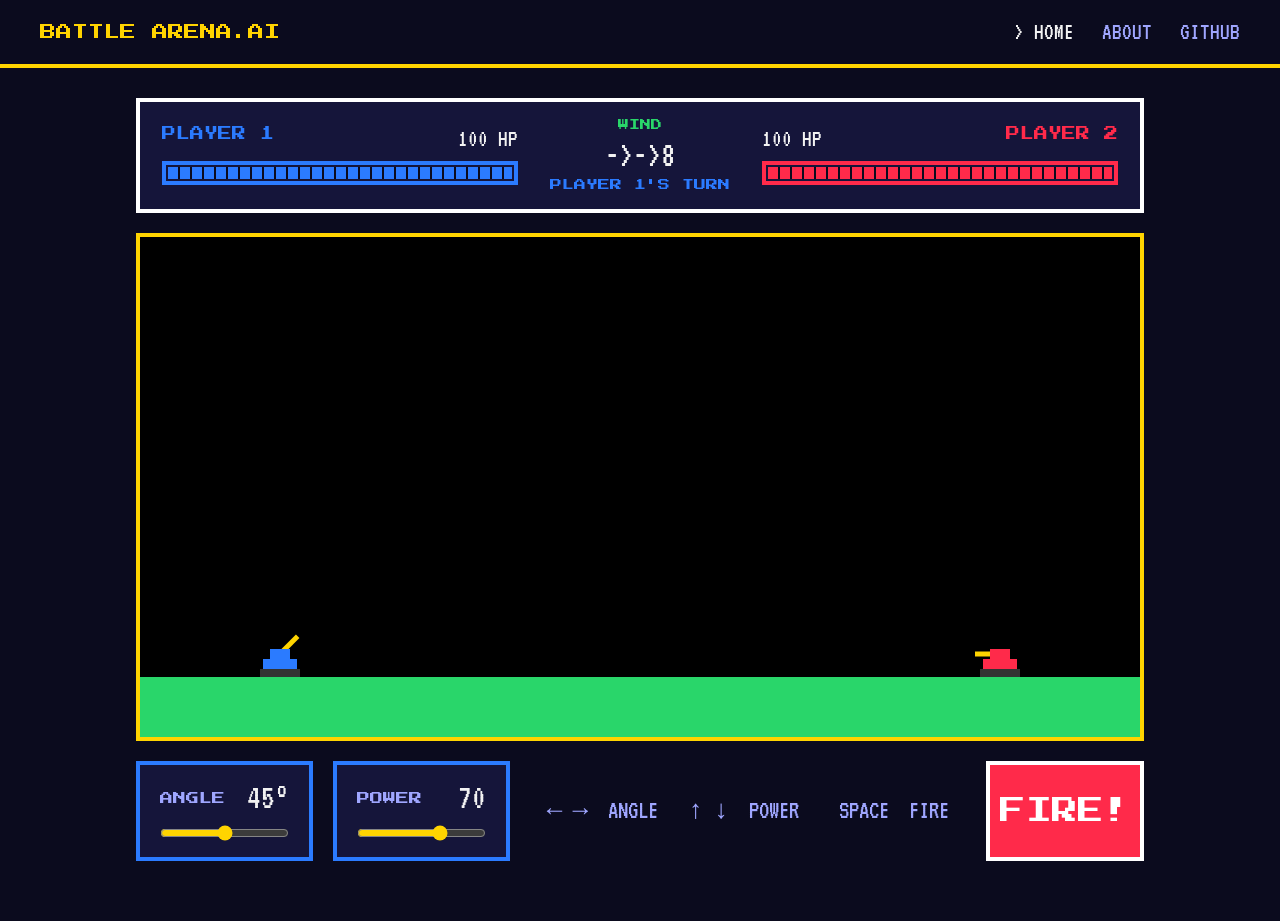
==== tanks.html @ d38dca5c "tank game static" ====
<!DOCTYPE html>
<html lang="en">

<head>
  <meta charset="UTF-8">
  <title>Tank Battle - Battle Arena.ai</title>

  <link href="https://fonts.googleapis.com/css2?family=Press+Start+2P&family=VT323&display=swap" rel="stylesheet">

  <link rel="stylesheet" href="css/style.css">
  <link rel="stylesheet" href="css/tanks.css">
</head>

<body>

<header class="navbar">
    <a href="index.html" class="logo">BATTLE ARENA.AI</a>
    <nav class="nav-links">
      <a href="index.html" class="active"><span class="blink">></span> HOME</a>
      <a href="#">ABOUT</a>
      <a href="https://github.com/raghavtaneja2808/battle-arena.ai">GITHUB</a>
    </nav>
  </header>
  <main>
    <!-- HUD -->
    <section class="game-info">
      <div class="player">
        <div class="player-info">
          <span class="p1-name">PLAYER 1</span>
          <span id="hp1-text">100 HP</span>
        </div>
        <div class="hp-bar p1-bar"><div class="hp-fill" id="hp1-fill"></div></div>
      </div>

      <div class="middle">
        <span class="wind-title">WIND</span>
        <span id="wind">->->8</span>
        <span id="turn">PLAYER 1'S TURN</span>
      </div>

      <div class="player">
        <div class="player-info">
          <span id="hp2-text">100 HP</span>
          <span class="p2-name">PLAYER 2</span>
        </div>
        <div class="hp-bar p2-bar"><div class="hp-fill" id="hp2-fill"></div></div>
      </div>
    </section>

    <!-- Game -->
    <section class="game-box">
      <canvas id="game" width="1000" height="500"></canvas>
    </section>

    <!-- Controls -->
    <section class="controls">
      <label class="slider-box">
        <span class="slider-top">
          <span class="slider-label">ANGLE</span>
          <span class="slider-value" id="angle-value">45°</span>
        </span>
        <input type="range" id="angle" min="0" max="90" value="45">
      </label>

      <label class="slider-box">
        <span class="slider-top">
          <span class="slider-label">POWER</span>
          <span class="slider-value" id="power-value">70</span>
        </span>
        <input type="range" id="power" min="10" max="100" value="70">
      </label>
    <div class="hint">← →  ANGLE   ↑ ↓  POWER    SPACE  FIRE</div>

      <button id="fire-btn">FIRE!</button>
    </section>

  </main>

  <!-- copy your <footer> from index.html here -->
   <script src="js/tanks.js"></script>
    <script src="js/components.js"></script>
</body>

</html>
---- css/style.css ----
:root {
  --bg: #0b0b1e;
  --yellow: #ffd400;
  --blue: #2b7bff;
  --red: #ff2a4a;
  --green: #29d66a;
  --purple: #9fa6ff;
  --white: #f2f2f2;

  --head-font: 'Press Start 2P', monospace;
  --body-font: 'VT323', monospace;
}

* {
  box-sizing: border-box;
  margin: 0;
  padding: 0;
}

body {
  background: var(--bg);
  color: var(--white);
  font-family: var(--body-font);
  font-size: 24px;
}

a {
  color: inherit;
  text-decoration: none;
}
.navbar{
  display: flex;
  justify-content: space-between;
  align-items: center;
  padding: 20px 40px;
  border-bottom: 4px solid var(--yellow);
}
.logo{
  font-family: var(--head-font);
  font-size:16px;
  color: var(--yellow);
}
.nav-links{
  display: flex;
  gap: 28px;
}
.nav-links a{
  color: var(--purple);
}
.nav-links a.active{
  color: var(--white);
}
.nav-links a:hover{
  color: var(--yellow);
}
main{
  max-width: 1200px;
  margin: 0 auto;
  padding: 60px 40px;
}
.hero{
  text-align: center;
}
.kicker{
  font-family: var(--head-font);
  font-size: 14px;
  color: var(--green);
  white-space: pre;
  margin-bottom: 30px;
}
.title{
  font-family: var(--head-font);
  font-size: 64px;
  line-height: 1.3;
  color: var(--yellow);
  text-shadow: 5px 5px 0 var(--red), 10px 10px 0 var(--blue);
}
.logo:hover{
    text-shadow: 1px 1px 0 var(--red), 2px 2px 0 var(--blue);
}
.tagline{
  font-size: 36px;
  margin-top: 30px;
}
.subtext{
  color: var(--purple);
  max-width: 600px;
  margin: 8px auto 0;
}
.games{
  display: grid;
  grid-template-columns: 1fr 1fr;
  gap: 40px;
  margin-top: 80px;
}

.card{
  display: flex;
  flex-direction: column;
  padding: 28px;
  border: 4px solid;
}
.card:hover{
  transform: translate(-4px, -4px);
}

.card-art{
  height: 220px;
  background: var(--bg);
  border: 4px solid;
  display: flex;
  justify-content: center;
  align-items: center;
  font-size: 80px;
  margin-bottom: 24px;
}

.card h2{
  font-family: var(--head-font);
  font-size: 22px;
}
.card p{
  margin: 14px 0 24px;
  flex: 1;
}

.play-btn{
  padding: 16px;
  text-align: center;
  border: 4px solid #fff;
  font-family: var(--head-font);
  font-size: 16px;
}
.play-btn:hover{
  background: var(--yellow);
  color: #111;
}

.card-blue{
  background: #15153a;
  border-color: var(--blue);
}
.card-blue .card-art{
  border-color: var(--blue);
}
.card-blue .play-btn{
  background: var(--blue);
}
.card-blue:hover{
  box-shadow: 12px 12px 0 var(--blue);
}

.card-red{
  background: #2a1030;
  border-color: var(--red);
}
.card-red .card-art{
  border-color: var(--red);
}
.card-red .play-btn{
  background: var(--red);
}
.card-red:hover{
  box-shadow: 12px 12px 0 var(--red);
}
.how{
  margin-top: 80px;
}
.how h2{
  font-family: var(--head-font);
  font-size: 18px;
  color: var(--green);
  margin-bottom: 20px;
}
.steps{
  display: grid;
  grid-template-columns: 1fr 1fr 1fr;
  gap: 24px;
}
.step{
  display: flex;
  align-items: center;
  gap: 16px;
  padding: 20px;
  border: 4px dashed;
}
.step span{
  font-family: var(--head-font);
}

.yellow{
  border-color: var(--yellow);
}
.yellow span{
  color: var(--yellow);
}
.green{
  border-color: var(--green);
}
.green span{
  color: var(--green);
}
.red{
  border-color: var(--red);
}
.red span{
  color: var(--red);
}

.footer{
  padding: 20px;
  border-top: 4px solid var(--yellow);
  text-align: center;
  color: var(--purple);
}
.blink {
    animation: blink 0.3s infinite;
}

@keyframes blink {
    50% {
        opacity: 0;
    }
}
.uno-card{
  width: 70px;
  height: 100px;
  border: 4px solid #fff;
  display: flex;
  justify-content: center;
  align-items: center;
  font-family: var(--head-font);
  font-size: 20px;
}
.uno-red{
  background: var(--red);
}
.uno-blue{
  background: var(--blue);
}
.uno-green{
  background: var(--green);
  color: #111;
}
.uno-yellow{
  background: var(--yellow);
  color: #111;
}
.tank{
  position: relative;
  width: 256px;
  height: 144px;
}
.tank div{
  position: absolute;
}
.barrel{
  left: 130px;
  top: 28px;
  width: 120px;
  height: 20px;
  background: var(--yellow);
}
.turret{
  left: 70px;
  top: 10px;
  width: 80px;
  height: 60px;
}
.tank-body{
  left: 20px;
  top: 64px;
  width: 180px;
  height: 45px;
}
.turret, .tank-body{
  background: var(--red);
  box-shadow: inset -10px -10px 0 #b3122e;
}
.tracks{
  left: 6px;
  top: 106px;
  width: 208px;
  height: 36px;
  border-top: 6px solid var(--yellow);
  background: repeating-linear-gradient(90deg, #555 0 16px, #333 16px 32px);
}
---- css/tanks.css ----
main{
  max-width: 1088px;
  padding-top: 30px;
  display: flex;
  flex-direction: column;
  gap: 20px;
}

.game-info{
  display: flex;
  align-items: center;
  gap: 32px;
  padding: 18px 22px;
  background: #15153a;
  border: 4px solid #fff;
}
.player{
    flex: 1;
}
.player-info{
  display: flex;
  justify-content: space-between;
  margin-bottom: 10px;
}
.p1-name, .p2-name{
  font-family: var(--head-font);
  font-size: 14px;
}
.p1-name{
  color: var(--blue);
}
.p2-name{
  color: var(--red);
}

.hp-bar{
  height: 24px;
  border: 4px solid;
  padding: 2px;
}
.hp-fill{
  height: 100%;
  width: 100%;
  background-image: repeating-linear-gradient(90deg, transparent 0 10px, var(--bg) 10px 12px);
}
.p1-bar{
  border-color: var(--blue);
}
.p1-bar .hp-fill{
  background-color: var(--blue);
}
.p2-bar{
  border-color: var(--red);
  display: flex;
  justify-content: flex-end;
}
.p2-bar .hp-fill{
  background-color: var(--red);
}

.middle{
  display: flex;
  flex-direction: column;
  align-items: center;
  gap: 6px;
}
.wind-title{
  font-family: var(--head-font);
  font-size: 11px;
  color: var(--green);
}
#wind{
  font-size: 36px;
}
#turn{
  font-family: var(--head-font);
  font-size: 12px;
  color: var(--blue);
}

/* Game */
.game-box{
  border: 4px solid var(--yellow);
  background: black;
}
canvas{
  display: block;
}

/* Controls */
.controls{
  display: flex;
  gap: 20px;
}
.slider-box{
      display: flex;
  flex-direction: column;
  gap: 10px;
  padding: 16px 20px;
  background: #15153a;
  border: 4px solid var(--blue);
}
.slider-top{
  display: flex;
  justify-content: space-between;
  align-items: center;
}
.slider-label{
  font-family: var(--head-font);
  font-size: 13px;
  color: var(--purple);
}
.slider-value{
  font-size: 34px;
}
input[type="range"]{
  accent-color: var(--yellow);
}

#fire-btn{
    margin-left: auto;
    padding: 10px;
  background: var(--red);
  color: #fff;
  border: 4px solid #fff;
  font-family: var(--head-font);
  font-size: 26px;
  cursor: pointer;
}
#fire-btn:hover{
  background: var(--yellow);
  color: #111;
}

.hint{
    font-size: 26px;
    flex: 1;
    align-self: center;
  text-align: center;
  color: var(--purple);
  white-space: pre;
}
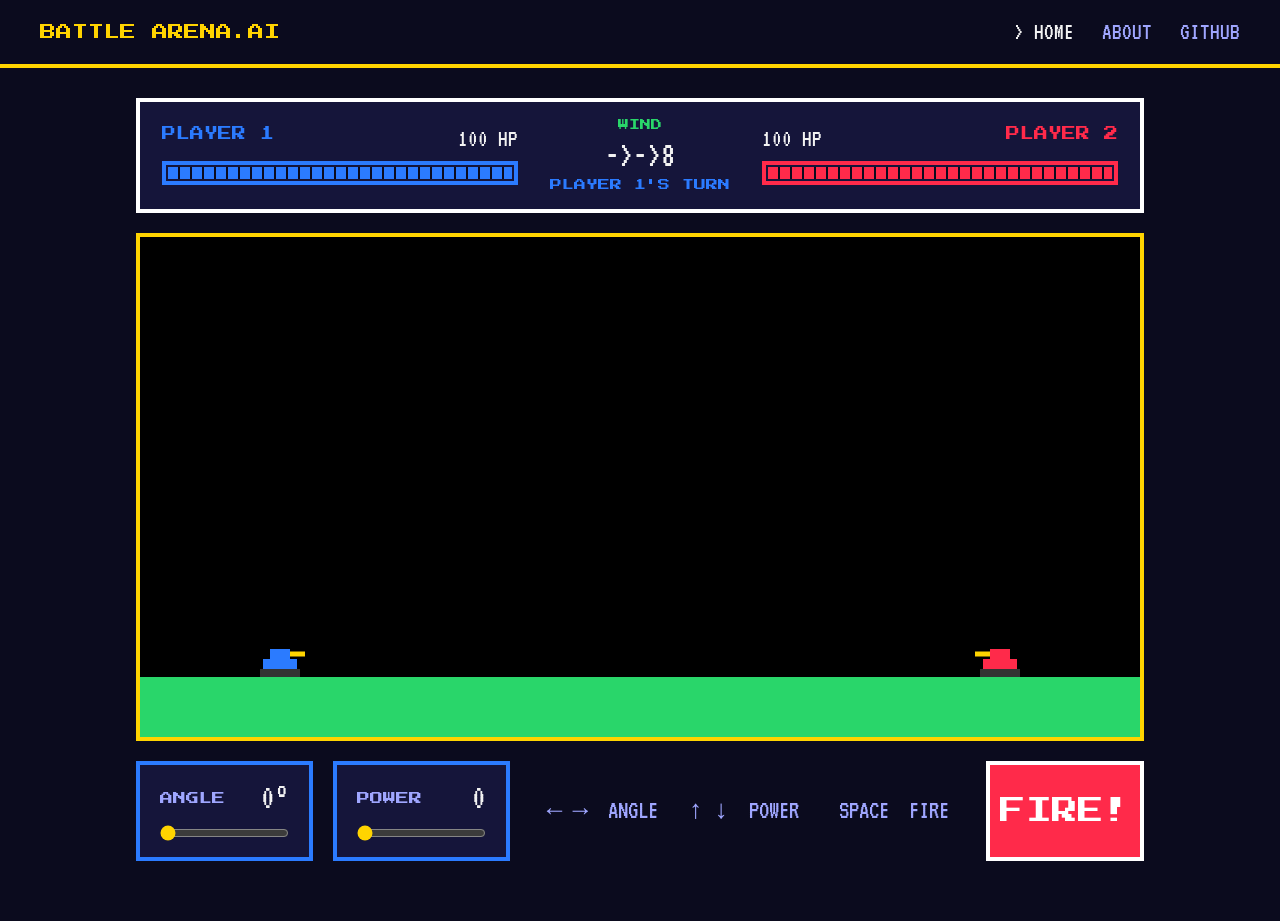
==== commit ef911a8f: "backup and some more work" ====
--- a/tanks.html
+++ b/tanks.html
@@ -57,21 +57,21 @@
       <label class="slider-box">
         <span class="slider-top">
           <span class="slider-label">ANGLE</span>
-          <span class="slider-value" id="angle-value">45°</span>
+          <span class="slider-value" id="angle-value">0°</span>
         </span>
-        <input type="range" id="angle" min="0" max="90" value="45">
+        <input type="range" id="angle" min="0" max="90" value="0">
       </label>
 
       <label class="slider-box">
         <span class="slider-top">
           <span class="slider-label">POWER</span>
-          <span class="slider-value" id="power-value">70</span>
+          <span class="slider-value" id="power-value">0</span>
         </span>
-        <input type="range" id="power" min="10" max="100" value="70">
+        <input type="range" id="power" min="10" max="100" value="0">
       </label>
     <div class="hint">← →  ANGLE   ↑ ↓  POWER    SPACE  FIRE</div>
 
-      <button id="fire-btn">FIRE!</button>
+      <button id="fire-btn" onclick="fire()">FIRE!</button>
     </section>
 
   </main>
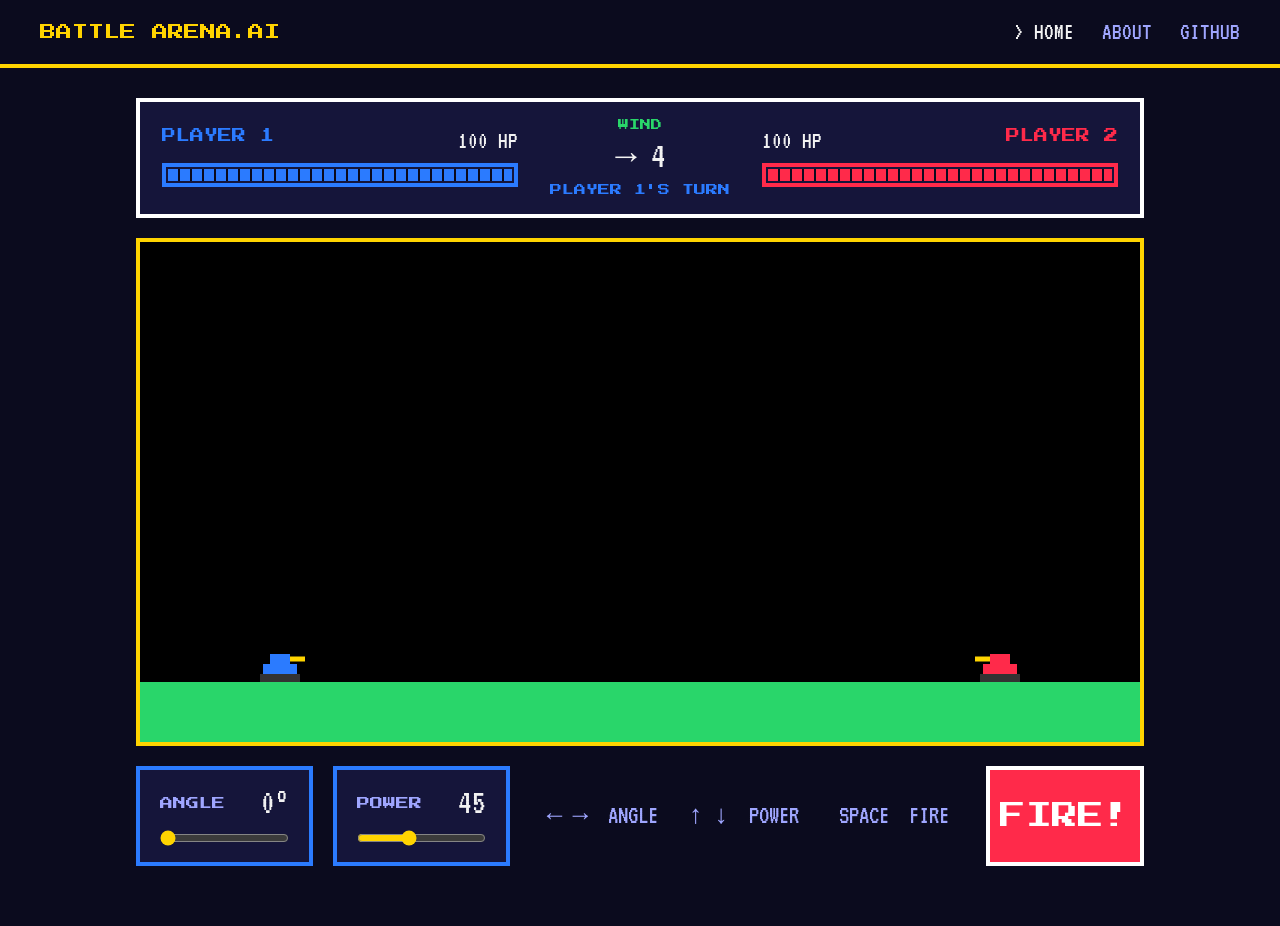
==== commit 86c9782a: "Tank game completed for p2p" ====
--- a/tanks.html
+++ b/tanks.html
@@ -35,7 +35,7 @@
       <div class="middle">
         <span class="wind-title">WIND</span>
         <span id="wind">->->8</span>
-        <span id="turn">PLAYER 1'S TURN</span>
+        <span id="turn">PLAYER <span id="turnno">1</span>'S TURN</span>
       </div>
 
       <div class="player">
@@ -50,6 +50,12 @@
     <!-- Game -->
     <section class="game-box">
       <canvas id="game" width="1000" height="500"></canvas>
+      <div id="game-over">
+  <h2>GAME OVER</h2>
+  <p id="winner">PLAYER 1 WINS</p>
+  <button onclick="location.reload()">PLAY AGAIN</button>
+</div>
+
     </section>
 
     <!-- Controls -->
@@ -65,9 +71,9 @@
       <label class="slider-box">
         <span class="slider-top">
           <span class="slider-label">POWER</span>
-          <span class="slider-value" id="power-value">0</span>
+          <span class="slider-value" id="power-value">45</span>
         </span>
-        <input type="range" id="power" min="10" max="100" value="0">
+        <input type="range" id="power" min="10" max="100" value="45">
       </label>
     <div class="hint">← →  ANGLE   ↑ ↓  POWER    SPACE  FIRE</div>
 
--- a/css/tanks.css
+++ b/css/tanks.css
@@ -140,3 +140,35 @@
   color: var(--purple);
   white-space: pre;
 }
+.game-box{
+  position: relative;
+}
+#game-over{
+  display: none;
+  position: absolute;
+  inset: 0;
+  background: rgba(7, 7, 20, 0.85);
+  flex-direction: column;
+  justify-content: center;
+  align-items: center;
+  gap: 24px;
+}
+#game-over h2{
+  font-family: var(--head-font);
+  font-size: 48px;
+  color: var(--yellow);
+  text-shadow: 5px 5px 0 var(--red), 10px 10px 0 var(--blue);
+}
+#game-over p{
+  font-family: var(--head-font);
+  font-size: 20px;
+}
+#game-over button{
+  padding: 16px 28px;
+  background: var(--yellow);
+  border: 4px solid #fff;
+  font-family: var(--head-font);
+  font-size: 16px;
+  cursor: pointer;
+}
+
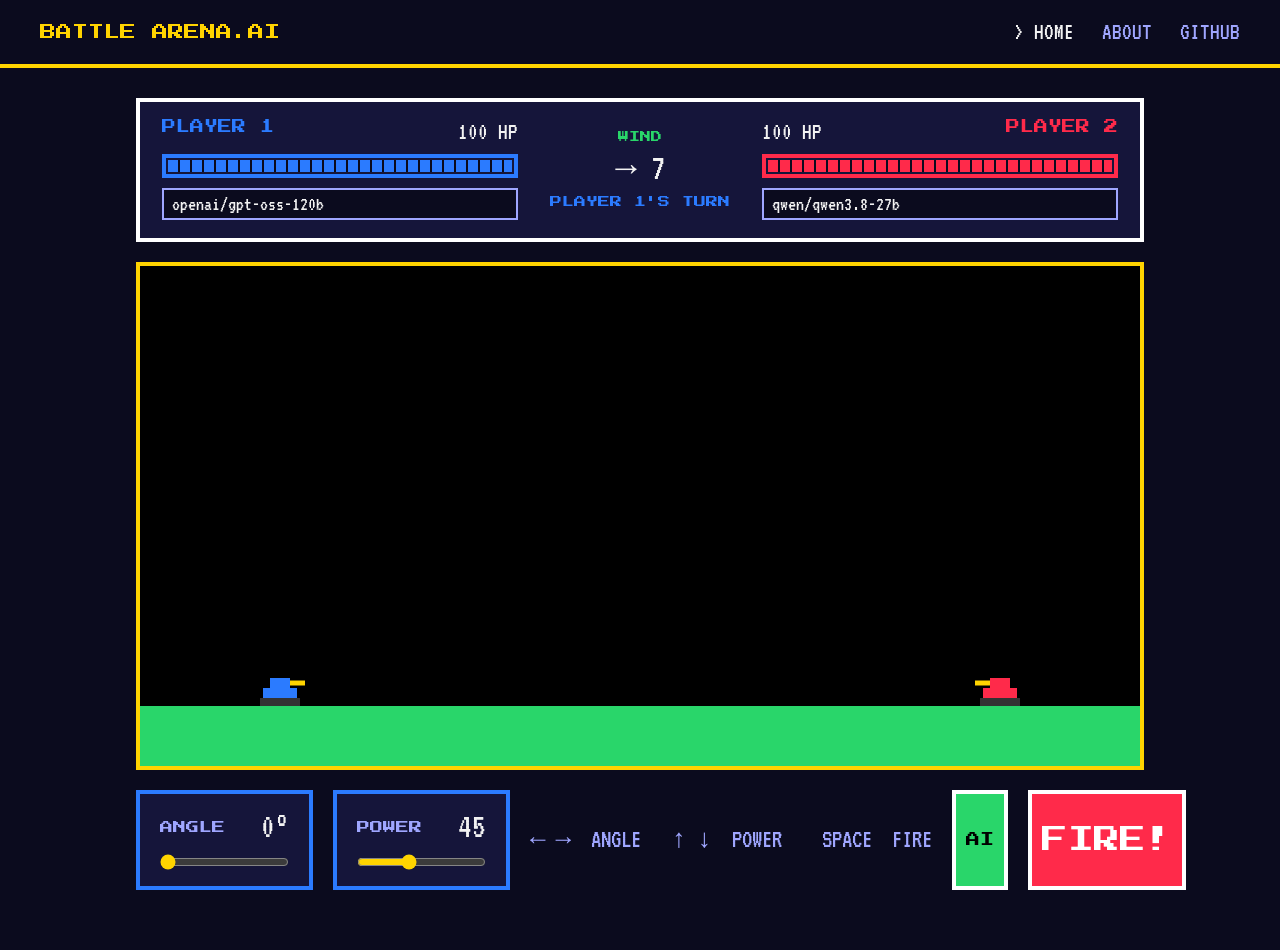
==== commit 160abd44: "Tank AI completed using groq" ====
--- a/tanks.html
+++ b/tanks.html
@@ -30,6 +30,7 @@
           <span id="hp1-text">100 HP</span>
         </div>
         <div class="hp-bar p1-bar"><div class="hp-fill" id="hp1-fill"></div></div>
+        <input class="model-input" id="model1" value="openai/gpt-oss-120b">
       </div>
 
       <div class="middle">
@@ -44,6 +45,7 @@
           <span class="p2-name">PLAYER 2</span>
         </div>
         <div class="hp-bar p2-bar"><div class="hp-fill" id="hp2-fill"></div></div>
+        <input class="model-input" id="model2" value="qwen/qwen3.8-27b">
       </div>
     </section>
 
@@ -77,6 +79,7 @@
       </label>
     <div class="hint">← →  ANGLE   ↑ ↓  POWER    SPACE  FIRE</div>
 
+      <button id="ai-btn" onclick="startAI()">AI</button>
       <button id="fire-btn" onclick="fire()">FIRE!</button>
     </section>
 
@@ -84,6 +87,7 @@
 
   <!-- copy your <footer> from index.html here -->
    <script src="js/tanks.js"></script>
+   <script src="js/tankAi.js"></script>
     <script src="js/components.js"></script>
 </body>
 
--- a/css/tanks.css
+++ b/css/tanks.css
@@ -131,6 +131,24 @@
   background: var(--yellow);
   color: #111;
 }
+#ai-btn{
+  padding: 10px;
+  background: var(--green);
+  border: 4px solid #fff;
+  font-family: var(--head-font);
+  font-size: 14px;
+  cursor: pointer;
+}
+.model-input{
+  width: 100%;
+  margin-top: 10px;
+  padding: 4px 8px;
+  background: var(--bg);
+  color: var(--white);
+  border: 2px solid var(--purple);
+  font-family: var(--body-font);
+  font-size: 20px;
+}
 
 .hint{
     font-size: 26px;
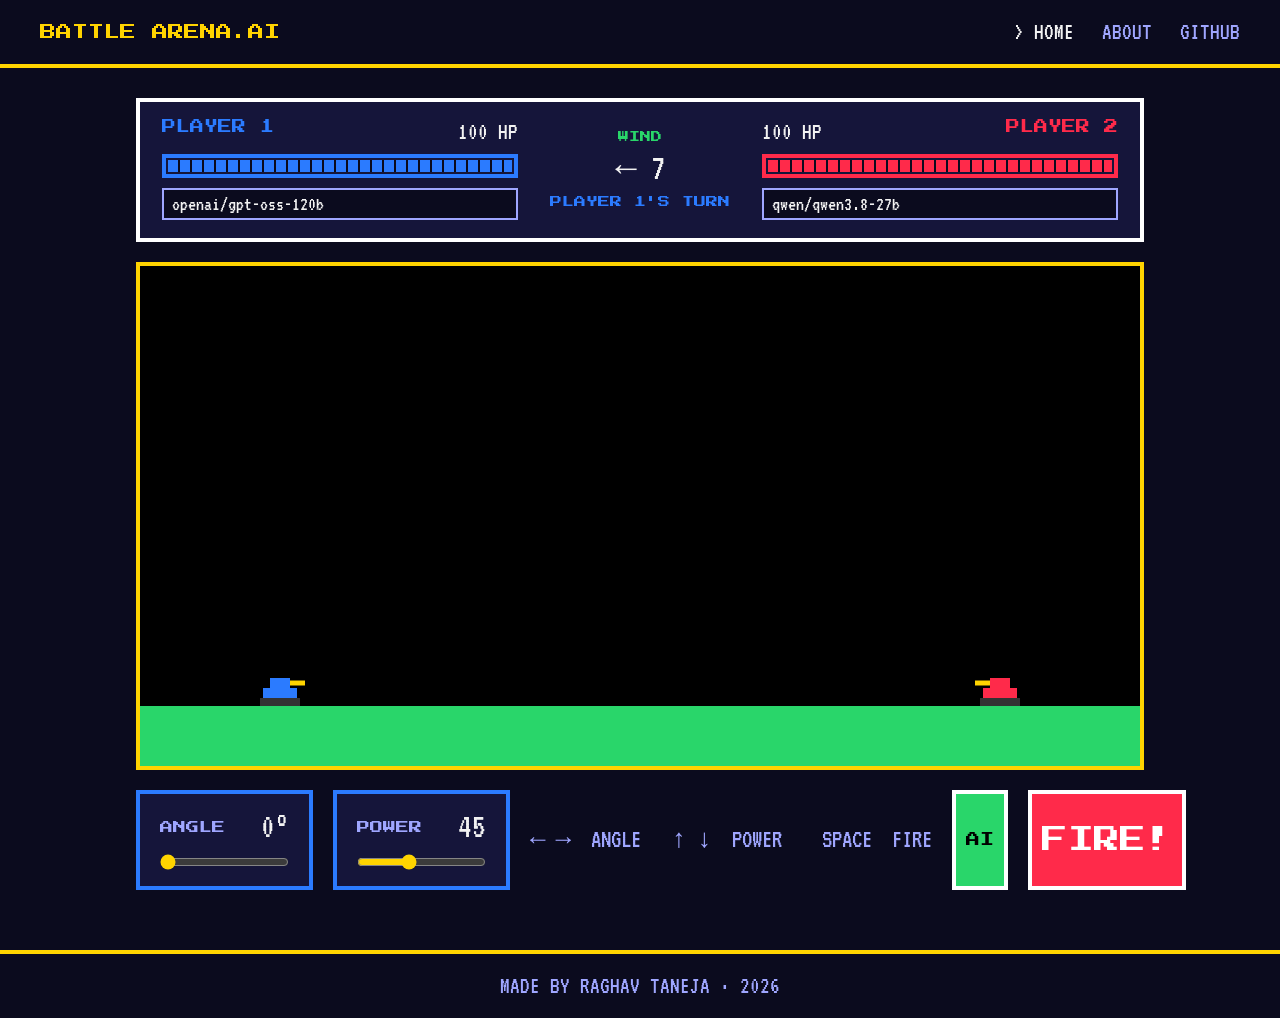
==== commit 91165324: "footer in tank page" ====
--- a/tanks.html
+++ b/tanks.html
@@ -85,7 +85,8 @@
 
   </main>
 
-  <!-- copy your <footer> from index.html here -->
+  <footer class="footer">MADE BY RAGHAV TANEJA · 2026</footer>
+
    <script src="js/tanks.js"></script>
    <script src="js/tankAi.js"></script>
     <script src="js/components.js"></script>
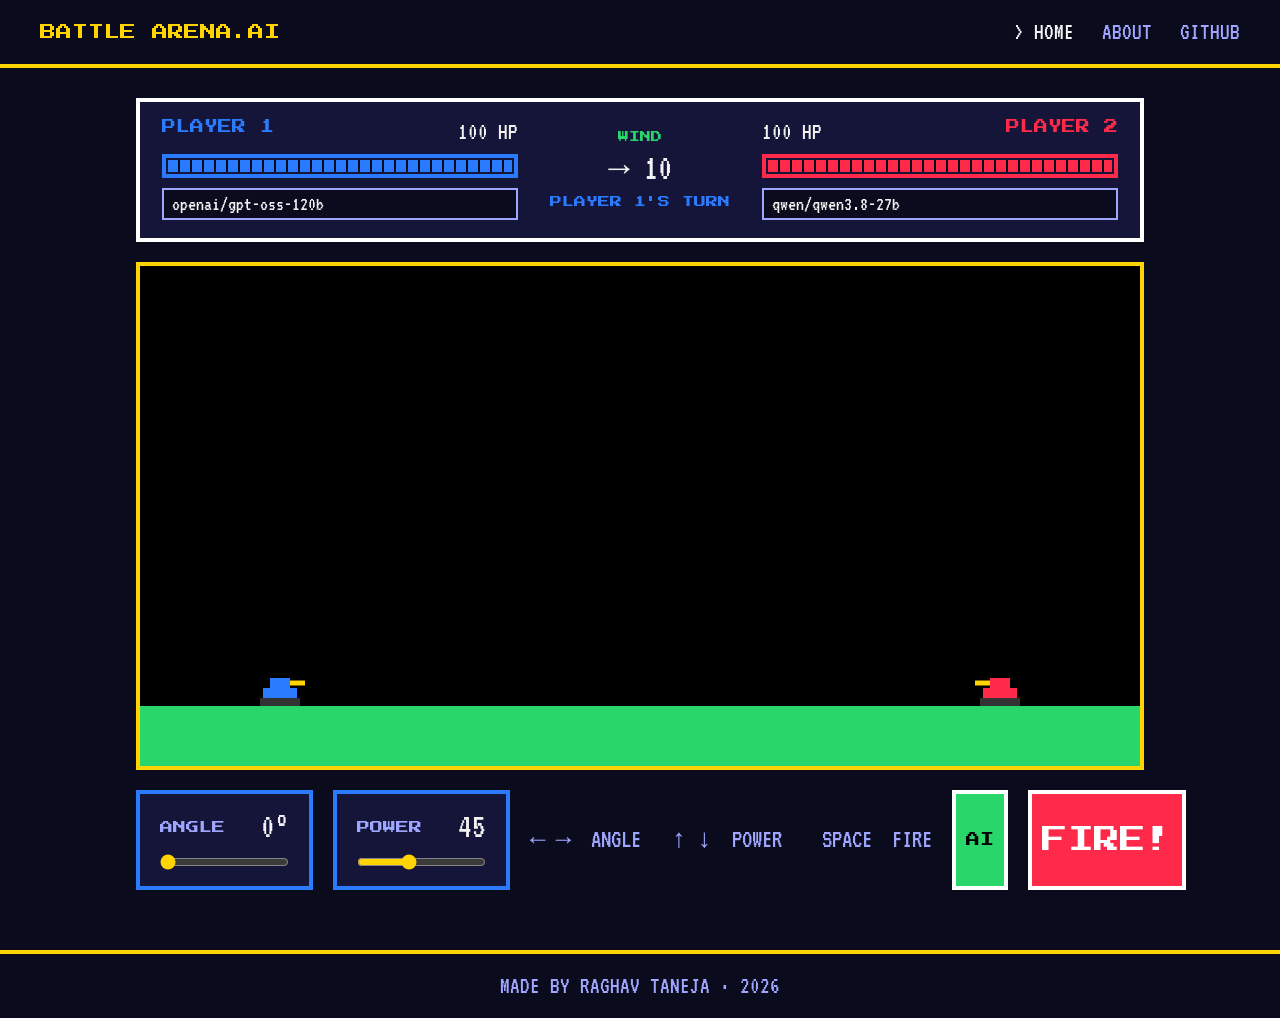
==== commit 96c4b9a5: "about page added" ====
--- a/tanks.html
+++ b/tanks.html
@@ -17,7 +17,7 @@
     <a href="index.html" class="logo">BATTLE ARENA.AI</a>
     <nav class="nav-links">
       <a href="index.html" class="active"><span class="blink">></span> HOME</a>
-      <a href="#">ABOUT</a>
+      <a href="about.html">ABOUT</a>
       <a href="https://github.com/raghavtaneja2808/battle-arena.ai">GITHUB</a>
     </nav>
   </header>
--- a/css/style.css
+++ b/css/style.css
@@ -285,3 +285,7 @@
   border-top: 6px solid var(--yellow);
   background: repeating-linear-gradient(90deg, #555 0 16px, #333 16px 32px);
 }
+.about p{
+  max-width: 700px;
+  margin-bottom: 16px;
+}
